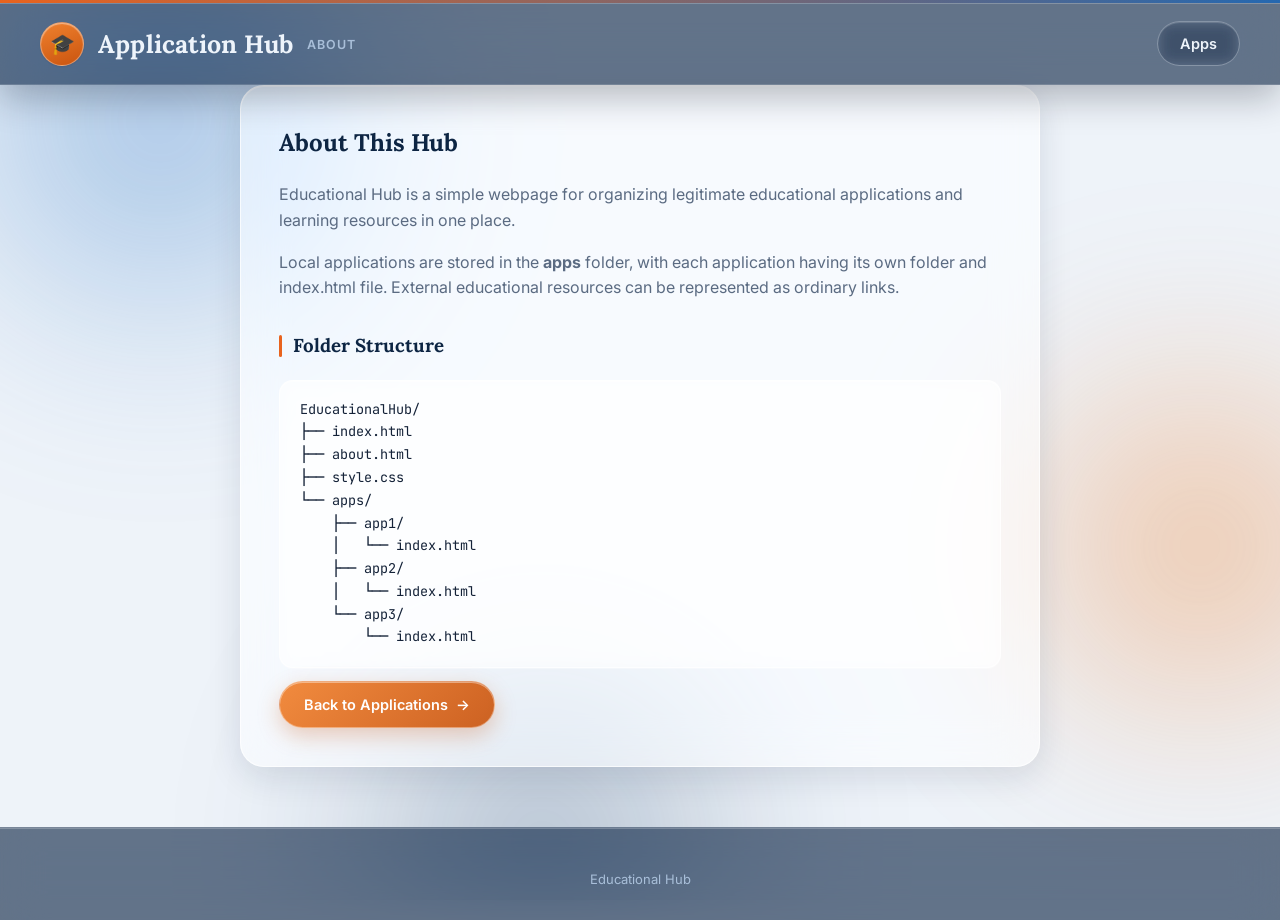
==== about.html @ bc54a3af "Add files via upload" ====
<!DOCTYPE html>
<html lang="en">
<head>
    <meta charset="UTF-8">
    <meta name="viewport" content="width=device-width, initial-scale=1.0">
    <title>About - Educational Hub</title>
    <link rel="stylesheet" href="style.css">
</head>

<body>

    <div class="bg-glow" aria-hidden="true">
        <span class="bg-glow__blob bg-glow__blob--1"></span>
        <span class="bg-glow__blob bg-glow__blob--2"></span>
        <span class="bg-glow__blob bg-glow__blob--3"></span>
    </div>

    <header class="topbar">
        <div>
            <h1>Application Hub</h1>
            <p class="subtitle">About</p>
        </div>

        <a href="index.html" class="nav-button">
            Apps
        </a>
    </header>

    <main>

        <section class="about-card">

            <h2>About This Hub</h2>

            <p>
                Educational Hub is a simple webpage for organizing legitimate
                educational applications and learning resources in one place.
            </p>

            <p>
                Local applications are stored in the <strong>apps</strong> folder,
                with each application having its own folder and index.html file.
                External educational resources can be represented as ordinary links.
            </p>

            <h3>Folder Structure</h3>

            <pre><code>EducationalHub/
├── index.html
├── about.html
├── style.css
└── apps/
    ├── app1/
    │   └── index.html
    ├── app2/
    │   └── index.html
    └── app3/
        └── index.html</code></pre>

            <a href="index.html" class="app-button">
                Back to Applications
            </a>

        </section>

    </main>

    <footer>
        <p>Educational Hub</p>
    </footer>

</body>
</html>
---- style.css ----
/* =========================
   FONTS

   Lora (serif) carries headings for a more academic, institutional
   feel. Inter carries body copy and UI for clean readability.
   JetBrains Mono is kept only for code/folder-structure blocks.
========================= */

@import url('https://fonts.googleapis.com/css2?family=Inter:wght@400;500;600;700&family=Lora:wght@600;700&family=JetBrains+Mono:wght@400;600&display=swap');

/* =========================
   GENERAL / COLOR SYSTEM

   School colors first: navy/blue as the professional base, orange
   as the energetic accent reserved for calls-to-action and highlights.
========================= */

* {
    box-sizing: border-box;
}

:root {
    /* Navy / blue -- primary identity */
    --navy-900: #0d2543;
    --navy-800: #123761;
    --blue-700: #1d5fa6;
    --blue-600: #2568b0;
    --blue-500: #3c82cc;
    --blue-100: #e6f0fa;

    /* Orange -- accent / calls to action */
    --orange-700: #c9540f;
    --orange-600: #e8631e;
    --orange-500: #f0812e;
    --orange-100: #fdecdd;

    /* Neutrals */
    --bg: #eef3f9;
    --surface: #ffffff;
    --border: #e1e7ef;
    --border-strong: #cdd8e6;
    --text: #142238;
    --text-dim: #5b6b82;
    --text-on-dark: #eef4fb;
    --text-on-dark-dim: #a9bfd9;

    --shadow-sm: 0 1px 2px rgba(13, 37, 67, 0.06), 0 1px 1px rgba(13, 37, 67, 0.04);
    --shadow-md: 0 8px 20px rgba(13, 37, 67, 0.08), 0 2px 6px rgba(13, 37, 67, 0.06);
    --shadow-lg: 0 20px 44px rgba(13, 37, 67, 0.14);

    /* ---- Glass surface system ----
       Light glass = frosted white panels (cards, footer well, code blocks).
       Dark glass   = frosted navy panels (topbar, hero, footer, viewer bar).
       Every glass surface pairs a translucent fill with a soft inset
       highlight along its top edge, mimicking light catching a curved
       glass rim, plus an ambient shadow for depth underneath. */
    --glass-blur: 22px;

    --glass-light-bg: rgba(255, 255, 255, 0.58);
    --glass-light-bg-strong: rgba(255, 255, 255, 0.74);
    --glass-light-border: rgba(255, 255, 255, 0.7);
    --glass-light-highlight: rgba(255, 255, 255, 0.55);
    --glass-light-shadow: 0 10px 34px rgba(13, 37, 67, 0.12);
    --glass-light-shadow-hover: 0 18px 44px rgba(13, 37, 67, 0.18);

    --glass-dark-bg: rgba(13, 37, 67, 0.62);
    --glass-dark-border: rgba(255, 255, 255, 0.14);
    --glass-dark-highlight: rgba(255, 255, 255, 0.22);
    --glass-dark-shadow: 0 12px 36px rgba(6, 16, 30, 0.28);
}

html {
    scroll-behavior: smooth;
}

body {
    margin: 0;
    min-height: 100vh;
    position: relative;

    font-family: 'Inter', Arial, Helvetica, sans-serif;
    line-height: 1.6;

    color: var(--text);
    background: var(--bg);

    overflow-x: hidden;
}

/* =========================
   AMBIENT BACKGROUND GLOW
   Soft, fixed, blurred color underneath everything. This is what the
   frosted glass surfaces (topbar, hero, cards, footer) actually pick
   up through backdrop-filter -- without color behind them, glass
   panels just look like plain gray boxes.
========================= */

.bg-glow {
    position: fixed;
    inset: 0;
    z-index: -1;
    overflow: hidden;
    pointer-events: none;
}

.bg-glow__blob {
    position: absolute;
    border-radius: 50%;
    filter: blur(90px);
    opacity: 0.5;
}

.bg-glow__blob--1 {
    width: 560px;
    height: 560px;
    top: -160px;
    left: -120px;
    background: radial-gradient(circle, var(--blue-500), transparent 70%);
    animation: glowDrift1 50s ease-in-out infinite alternate;
}

.bg-glow__blob--2 {
    width: 480px;
    height: 480px;
    top: 34%;
    right: -160px;
    background: radial-gradient(circle, var(--orange-500), transparent 70%);
    animation: glowDrift2 60s ease-in-out infinite alternate;
}

.bg-glow__blob--3 {
    width: 520px;
    height: 520px;
    bottom: -200px;
    left: 22%;
    background: radial-gradient(circle, var(--navy-800), transparent 70%);
    opacity: 0.35;
    animation: glowDrift3 70s ease-in-out infinite alternate;
}

@keyframes glowDrift1 {
    from { transform: translate(0, 0); }
    to   { transform: translate(70px, 50px); }
}
@keyframes glowDrift2 {
    from { transform: translate(0, 0); }
    to   { transform: translate(-60px, 70px); }
}
@keyframes glowDrift3 {
    from { transform: translate(0, 0); }
    to   { transform: translate(50px, -60px); }
}

h1, h2, h3 {
    font-family: 'Lora', Georgia, serif;
}

/* Thin school-color bar fixed to the very top of the viewport --
   a simple, classic branding touch that now sits above the glass. */
body::before {
    content: '';
    position: fixed;
    top: 0; left: 0; right: 0;
    height: 3px;
    z-index: 60;
    background: linear-gradient(90deg, var(--orange-600), var(--blue-600));
    pointer-events: none;
}

::-webkit-scrollbar {
    width: 10px;
    height: 10px;
}
::-webkit-scrollbar-track {
    background: var(--bg);
}
::-webkit-scrollbar-thumb {
    background: var(--border-strong);
    border-radius: 10px;
    border: 2px solid var(--bg);
}
::-webkit-scrollbar-thumb:hover {
    background: var(--blue-500);
}

::selection {
    background: var(--orange-100);
    color: var(--navy-900);
}

:focus-visible {
    outline: 2px solid var(--blue-600);
    outline-offset: 3px;
    border-radius: 6px;
}


/* =========================
   TOP BAR
========================= */

.topbar {
    display: flex;
    justify-content: space-between;
    align-items: center;

    padding: 18px 40px;
    margin-top: 3px; /* clears the fixed color bar */

    background: var(--glass-dark-bg);
    backdrop-filter: blur(var(--glass-blur)) saturate(160%);
    -webkit-backdrop-filter: blur(var(--glass-blur)) saturate(160%);
    border-bottom: 1px solid var(--glass-dark-border);
    box-shadow:
        inset 0 1px 0 var(--glass-dark-highlight),
        var(--glass-dark-shadow);

    position: sticky;
    top: 3px;
    z-index: 50;
}

.topbar > div,
.app-brand {
    display: flex;
    align-items: center;
    gap: 14px;
}

/* Small circular monogram badge standing in for a school/hub crest */
.topbar > div::before,
.app-brand::before {
    content: '\1F393';
    display: flex;
    align-items: center;
    justify-content: center;
    flex: 0 0 auto;

    width: 42px;
    height: 42px;

    font-size: 20px;

    background: linear-gradient(160deg, var(--orange-500), var(--orange-700));
    border-radius: 50%;
    border: 1px solid rgba(255, 255, 255, 0.35);
    box-shadow:
        inset 0 1px 1px rgba(255, 255, 255, 0.45),
        var(--shadow-sm);
}

.topbar h1 {
    margin: 0;

    color: var(--text-on-dark);
    font-size: 25px;
    font-weight: 700;
    letter-spacing: 0.2px;
}

.subtitle {
    margin: 2px 0 0;
    color: var(--text-on-dark-dim);
    font-family: 'Inter', sans-serif;
    font-size: 12.5px;
    font-weight: 600;
    letter-spacing: 1px;
    text-transform: uppercase;
}


/* =========================
   NAVIGATION
========================= */

.nav-button {
    display: inline-block;

    padding: 10px 22px;

    color: var(--text-on-dark);
    background: rgba(255, 255, 255, 0.08);
    backdrop-filter: blur(8px);
    -webkit-backdrop-filter: blur(8px);
    border: 1px solid rgba(238, 244, 251, 0.32);

    text-decoration: none;
    border-radius: 999px;
    font-weight: 600;
    font-size: 14.5px;

    box-shadow: inset 0 1px 0 rgba(255, 255, 255, 0.14);
    transition: background-color 0.2s ease, border-color 0.2s ease, transform 0.2s ease;
}

.nav-button:hover {
    background: rgba(238, 244, 251, 0.16);
    border-color: var(--orange-500);
    transform: translateY(-1px);
}

.nav-button:active {
    background: rgba(238, 244, 251, 0.22);
    transform: translateY(0);
}


/* =========================
   PRIMARY ACTION BUTTONS
   Translucent orange glass pills, shared by every "open/launch" style
   button across the site. A soft inner highlight along the top edge
   stands in for light catching a curved glass rim.
========================= */

.app-button,
.home-button,
.fullscreen-button,
.back-button {
    display: inline-flex;
    align-items: center;
    gap: 8px;

    padding: 11px 24px;

    color: #ffffff;
    background: linear-gradient(135deg, rgba(240, 129, 46, 0.92), rgba(201, 84, 15, 0.92));
    backdrop-filter: blur(10px);
    -webkit-backdrop-filter: blur(10px);
    border: 1px solid rgba(255, 255, 255, 0.35);

    text-decoration: none;
    border-radius: 999px;

    font-family: 'Inter', sans-serif;
    font-weight: 600;
    font-size: 14.5px;
    cursor: pointer;

    box-shadow:
        inset 0 1px 0 rgba(255, 255, 255, 0.4),
        0 8px 22px rgba(201, 84, 15, 0.28);
    transition: background-color 0.18s ease, transform 0.18s ease, box-shadow 0.18s ease, filter 0.18s ease;
}

.app-button:hover,
.home-button:hover,
.fullscreen-button:hover,
.back-button:hover {
    filter: brightness(1.08);
    transform: translateY(-2px);
    box-shadow:
        inset 0 1px 0 rgba(255, 255, 255, 0.5),
        0 14px 32px rgba(201, 84, 15, 0.36);
}

.app-button:active,
.home-button:active,
.fullscreen-button:active,
.back-button:active {
    transform: translateY(0);
    filter: brightness(0.96);
}

.fullscreen-button svg {
    width: 16px;
    height: 16px;
}


/* =========================
   MAIN
========================= */

main {
    width: min(1100px, 90%);
    margin: 0 auto 60px;
}

/* =========================
   HERO BANNER
   A rounded, floating glass panel rather than a full-bleed hard-edged
   block -- it sits inset within the content column so its rounded
   corners and blurred edges read as glass, not a corporate banner.
========================= */

.hero {
    position: relative;
    overflow: hidden;

    width: 100%;
    margin: 0 0 48px;
    padding: 56px clamp(24px, 6vw, 64px);

    border-radius: 32px;
    background: var(--glass-dark-bg);
    backdrop-filter: blur(30px) saturate(160%);
    -webkit-backdrop-filter: blur(30px) saturate(160%);
    border: 1px solid var(--glass-dark-border);
    box-shadow:
        inset 0 1px 0 var(--glass-dark-highlight),
        var(--glass-dark-shadow);
}

/* Diagonal light sheen, like a reflection sweeping across curved glass */
.hero::before {
    content: '';
    position: absolute;
    top: -60%;
    left: -20%;
    width: 70%;
    height: 220%;
    background: linear-gradient(115deg, rgba(255, 255, 255, 0.16), transparent 45%);
    transform: rotate(-12deg);
    pointer-events: none;
}

/* One soft color bloom for warmth, tucked in the far corner */
.hero::after {
    content: '';
    position: absolute;
    width: 320px;
    height: 320px;
    bottom: -160px;
    right: -80px;
    border-radius: 50%;
    filter: blur(70px);
    background: radial-gradient(circle, rgba(232, 99, 30, 0.4), transparent 70%);
    pointer-events: none;
    animation: driftSoft 46s ease-in-out infinite alternate;
}

@keyframes driftSoft {
    from { transform: translate(0, 0) scale(1); }
    to   { transform: translate(-4%, 4%) scale(1.08); }
}

.hero h2,
.hero p {
    position: relative;
    max-width: 620px;
}

.hero h2 {
    margin: 0 0 10px;

    color: var(--text-on-dark);
    font-size: 34px;
    font-weight: 700;
}

.hero p {
    margin: 0;
    color: var(--text-on-dark-dim);
    font-size: 16px;
}


/* =========================
   APP GRID
========================= */

.app-grid {
    display: grid;

    grid-template-columns:
        repeat(auto-fill, minmax(260px, 320px));

    gap: 20px;
}


/* =========================
   CATEGORIES
   Styled like a course catalog: a colored subject tab rather than a
   fading rule line.
========================= */

.category-section {
    margin-bottom: 40px;
}

.category-title {
    display: flex;
    align-items: center;
    margin: 0 0 18px;

    color: var(--navy-900);
    font-size: 18px;
    font-weight: 700;
    letter-spacing: 0.2px;
}

.category-title::before {
    content: '';
    display: inline-block;
    width: 10px;
    height: 10px;
    margin-right: 10px;
    border-radius: 50%;
    background: var(--orange-600);
    box-shadow: 0 0 0 4px rgba(232, 99, 30, 0.16);
}

.category-title::after {
    content: '';
    flex: 1;
    height: 1px;
    margin-left: 16px;
    background: var(--border-strong);
}


/* =========================
   FAVORITE SPOTLIGHT
   Rendered as a wide "pinned resource" banner rather than a large
   centered glowing card, so it reads like a dashboard quick-access
   strip instead of a hero game tile.
========================= */

.favorite-section {
    display: flex;
    margin-bottom: 40px;
}

.app-card.featured {
    width: 100%;
    max-width: none;
    min-height: 0;

    flex-direction: row;
    flex-wrap: wrap;
    align-items: center;
    row-gap: 6px;
    column-gap: 24px;

    padding: 26px 30px;

    background: var(--glass-light-bg-strong);
    border: 1px solid var(--glass-light-border);
    border-radius: 20px;
    box-shadow:
        inset 4px 0 0 rgba(232, 99, 30, 0.55),
        inset 0 1px 0 var(--glass-light-highlight),
        var(--glass-light-shadow);
}

.app-card.featured .app-icon {
    width: 60px;
    height: 60px;
    margin-bottom: 0;
    font-size: 28px;
}

.app-card.featured .app-info {
    flex: 1;
}

.app-card.featured .app-info h3 {
    font-size: 20px;
}

.app-card.featured .app-info p {
    margin-bottom: 0;
}

.app-card.featured .app-button {
    margin-top: 14px;
}

.featured-badge {
    display: inline-flex;
    align-items: center;
    gap: 6px;

    color: var(--orange-700);
    font-family: 'Inter', sans-serif;
    font-size: 11.5px;
    font-weight: 700;
    letter-spacing: 0.6px;
    text-transform: uppercase;
}

.app-card.featured .featured-badge {
    flex: 1 0 100%;
    order: -1;
}


/* =========================
   FAVORITE TOGGLE (star)
========================= */

.app-card .fav-toggle {
    position: absolute;
    top: 14px;
    right: 14px;

    width: 32px;
    height: 32px;

    display: flex;
    align-items: center;
    justify-content: center;

    background: rgba(255, 255, 255, 0.5);
    backdrop-filter: blur(6px);
    -webkit-backdrop-filter: blur(6px);
    border: 1.5px solid rgba(255, 255, 255, 0.7);
    border-radius: 50%;

    color: var(--text-dim);
    font-size: 15px;
    line-height: 1;
    cursor: pointer;

    box-shadow: inset 0 1px 0 rgba(255, 255, 255, 0.5);
    transition: color 0.18s ease, border-color 0.18s ease, transform 0.18s ease, background-color 0.18s ease;
}

.app-card .fav-toggle:hover {
    transform: scale(1.08);
    color: var(--orange-600);
    border-color: var(--orange-500);
}

.app-card .fav-toggle.is-fav {
    color: var(--orange-600);
    border-color: var(--orange-500);
    background: var(--orange-100);
}

.app-card.featured .fav-toggle {
    position: static;
    align-self: flex-start;
    margin-left: auto;
}


/* =========================
   APP CARD
   Frosted glass resource tiles: translucent fill, blurred backdrop,
   a soft sheen along the top, and a gentle lift on hover.
========================= */

.app-card {
    display: flex;
    flex-direction: column;

    min-height: 240px;

    padding: 24px;

    background: var(--glass-light-bg);
    backdrop-filter: blur(var(--glass-blur)) saturate(160%);
    -webkit-backdrop-filter: blur(var(--glass-blur)) saturate(160%);
    border: 1px solid var(--glass-light-border);
    border-radius: 20px;

    position: relative;
    overflow: hidden;

    box-shadow:
        inset 0 1px 0 var(--glass-light-highlight),
        var(--glass-light-shadow);
    transition: transform 0.22s ease, border-color 0.22s ease, box-shadow 0.22s ease;
}

/* Soft diagonal sheen across the top of the card, like light on glass */
.app-card::before {
    content: '';
    position: absolute;
    inset: 0;
    background: linear-gradient(160deg, rgba(255, 255, 255, 0.4), transparent 42%);
    pointer-events: none;
}

/* Cursor-following highlight -- light refracting across the glass as
   the pointer moves. --mx/--my are set by the page's mousemove
   listener; they default to center so the card looks fine before
   the first pointer move. */
.app-card::after {
    content: '';
    position: absolute;
    inset: 0;
    background: radial-gradient(240px circle at var(--mx, 50%) var(--my, 50%), rgba(255, 255, 255, 0.4), transparent 60%);
    opacity: 0;
    transition: opacity 0.3s ease;
    pointer-events: none;
}

.app-card:hover::after {
    opacity: 1;
}

/* Keep real content above the sheen/glow layers */
.app-card > * {
    position: relative;
    z-index: 1;
}

.app-card:hover {
    border-color: rgba(60, 130, 204, 0.55);
    transform: translateY(-4px);
    box-shadow:
        inset 0 1px 0 var(--glass-light-highlight),
        var(--glass-light-shadow-hover);
}


/* =========================
   APP ICON
========================= */

.app-icon {
    display: flex;

    align-items: center;
    justify-content: center;

    width: 56px;
    height: 56px;

    margin-bottom: 16px;

    font-size: 26px;

    background: linear-gradient(160deg, rgba(60, 130, 204, 0.32), rgba(60, 130, 204, 0.1));
    backdrop-filter: blur(6px);
    -webkit-backdrop-filter: blur(6px);
    border: 1px solid rgba(255, 255, 255, 0.5);
    border-radius: 16px;
    box-shadow: inset 0 1px 0 rgba(255, 255, 255, 0.5);

    transition: transform 0.2s ease;
}

.app-card:hover .app-icon {
    transform: scale(1.05);
}


/* =========================
   APP INFORMATION
========================= */

.app-info {
    display: flex;
    flex-direction: column;

    flex: 1;
    position: relative;
}

.app-info h3 {
    margin: 0 0 8px;

    color: var(--navy-900);
    font-size: 18px;
    font-weight: 700;
}

.app-info p {
    margin-top: 0;
    margin-bottom: 18px;
    color: var(--text-dim);
    font-size: 14.5px;
}


/* =========================
   APP BUTTON
========================= */

.app-button {
    width: fit-content;
    margin-top: auto;
}

.app-button::after {
    content: '\2192';
    transition: transform 0.18s ease;
}

.app-button:hover::after {
    transform: translateX(3px);
}


/* =========================
   ABOUT PAGE
========================= */

.about-card {
    max-width: 800px;

    margin: 0 auto;
    padding: 38px;

    background: var(--glass-light-bg);
    backdrop-filter: blur(var(--glass-blur)) saturate(160%);
    -webkit-backdrop-filter: blur(var(--glass-blur)) saturate(160%);
    border: 1px solid var(--glass-light-border);
    border-radius: 24px;
    box-shadow:
        inset 0 1px 0 var(--glass-light-highlight),
        var(--glass-light-shadow);
}

.about-card h2 {
    margin-top: 0;
    color: var(--navy-900);
    font-weight: 700;
}

.about-card h3 {
    color: var(--navy-900);
    margin-top: 30px;
    position: relative;
    padding-left: 14px;
}

.about-card h3::before {
    content: '';
    position: absolute;
    left: 0;
    top: 4px;
    bottom: 4px;
    width: 3px;
    border-radius: 3px;
    background: var(--orange-600);
}

.about-card p {
    color: var(--text-dim);
}


/* =========================
   CODE / FOLDER STRUCTURE
========================= */

pre {
    overflow-x: auto;

    padding: 18px 20px;

    color: var(--text);
    background-color: rgba(255, 255, 255, 0.4);
    backdrop-filter: blur(8px);
    -webkit-backdrop-filter: blur(8px);

    border: 1px solid var(--glass-light-border);
    border-radius: 14px;
    box-shadow: inset 0 1px 0 rgba(255, 255, 255, 0.5);
}

code {
    font-family: 'JetBrains Mono', Consolas, monospace;
    font-size: 13.5px;
}


/* =========================
   FOOTER
========================= */

footer {
    padding: 28px;
    margin-top: 20px;

    text-align: center;

    background: var(--glass-dark-bg);
    backdrop-filter: blur(var(--glass-blur)) saturate(160%);
    -webkit-backdrop-filter: blur(var(--glass-blur)) saturate(160%);
    color: var(--text-on-dark-dim);
    font-size: 13px;
    font-family: 'Inter', sans-serif;
    border-top: 1px solid var(--glass-dark-border);
    box-shadow: inset 0 1px 0 var(--glass-dark-highlight);
}


/* =========================
   MOBILE
========================= */

@media (max-width: 600px) {

    :root {
        --glass-blur: 14px;
    }

    .topbar {
        padding: 14px 20px;
    }

    .topbar > div::before {
        width: 36px;
        height: 36px;
        font-size: 17px;
    }

    .topbar h1 {
        font-size: 20px;
    }

    .nav-button {
        padding: 8px 14px;
    }

    main {
        width: 92%;
    }

    .hero {
        padding: 40px 24px;
        border-radius: 24px;
    }

    .hero h2 {
        font-size: 26px;
    }

    .app-grid {
        grid-template-columns: 1fr;
    }

    .category-title {
        font-size: 16px;
    }

    .app-card.featured {
        flex-direction: column;
        align-items: flex-start;
    }

    .app-card.featured .fav-toggle {
        position: absolute;
        margin-left: 0;
    }

    .about-card {
        padding: 25px;
    }
}


/* =========================
   APP VIEWER
   Legacy embedded-app/iframe viewer shell, restyled to match the
   new light/navy/orange system in case a future app uses it.
========================= */

.app-viewer-page {
    min-height: 100vh;
    background: var(--bg);
}

.app-topbar {
    display: flex;
    align-items: center;
    justify-content: space-between;

    padding: 16px 30px;
    margin-top: 3px;

    background: var(--glass-dark-bg);
    backdrop-filter: blur(var(--glass-blur)) saturate(160%);
    -webkit-backdrop-filter: blur(var(--glass-blur)) saturate(160%);
    border-bottom: 1px solid var(--glass-dark-border);
    box-shadow: inset 0 1px 0 var(--glass-dark-highlight);
    position: sticky;
    top: 3px;
    z-index: 50;
}

.app-topbar h1 {
    margin: 0;
    color: var(--text-on-dark);
    font-size: 20px;
    font-weight: 700;
}

.app-container {
    width: min(1200px, 94%);
    margin: 30px auto;
}

.app-title {
    display: flex;
    align-items: flex-end;
    justify-content: space-between;
    gap: 20px;
    margin-bottom: 15px;
    flex-wrap: wrap;
}

.app-title h2 {
    margin: 0;
    color: var(--navy-900);
    font-size: 24px;
    font-weight: 700;
}

.app-title p {
    margin-top: 5px;
    color: var(--text-dim);
}


/* Actual app viewer box */

.app-box {
    width: 100%;
    height: 70vh;
    min-height: 450px;

    overflow: hidden;

    background-color: var(--glass-light-bg-strong);
    backdrop-filter: blur(var(--glass-blur)) saturate(160%);
    -webkit-backdrop-filter: blur(var(--glass-blur)) saturate(160%);

    border: 1px solid var(--glass-light-border);
    border-radius: 20px;
    box-shadow:
        inset 0 1px 0 var(--glass-light-highlight),
        var(--glass-light-shadow);

    position: relative;
}

.app-box iframe {
    display: block;

    width: 100%;
    height: 100%;

    border: none;

    background-color: var(--surface);
}

/* Native fullscreen: let the box fill the screen completely */
.app-box:fullscreen {
    border-radius: 0;
    border: none;
    width: 100vw;
    height: 100vh;
}

.app-box:-webkit-full-screen {
    border-radius: 0;
    border: none;
    width: 100vw;
    height: 100vh;
}


/* Back button below app viewer */

.app-controls {
    display: flex;
    justify-content: center;

    margin-top: 20px;
}


/* Mobile app layout */

@media (max-width: 600px) {

    .app-topbar {
        padding: 14px 18px;
    }

    .app-topbar h1 {
        font-size: 18px;
    }

    .app-container {
        width: 96%;
        margin: 20px auto;
    }

    .app-box {
        height: 65vh;
        min-height: 350px;
    }

    .app-title {
        flex-direction: column;
        align-items: flex-start;
    }
}


/* =========================
   MOTION SAFETY
   Respect users who've asked for reduced motion at the OS level --
   keep all the color/shape upgrades, drop the ambient animation.
========================= */

@media (prefers-reduced-motion: reduce) {
    html {
        scroll-behavior: auto;
    }
    .hero::before,
    .hero::after,
    .bg-glow__blob {
        animation: none !important;
    }
    * {
        transition-duration: 0.01ms !important;
    }
}
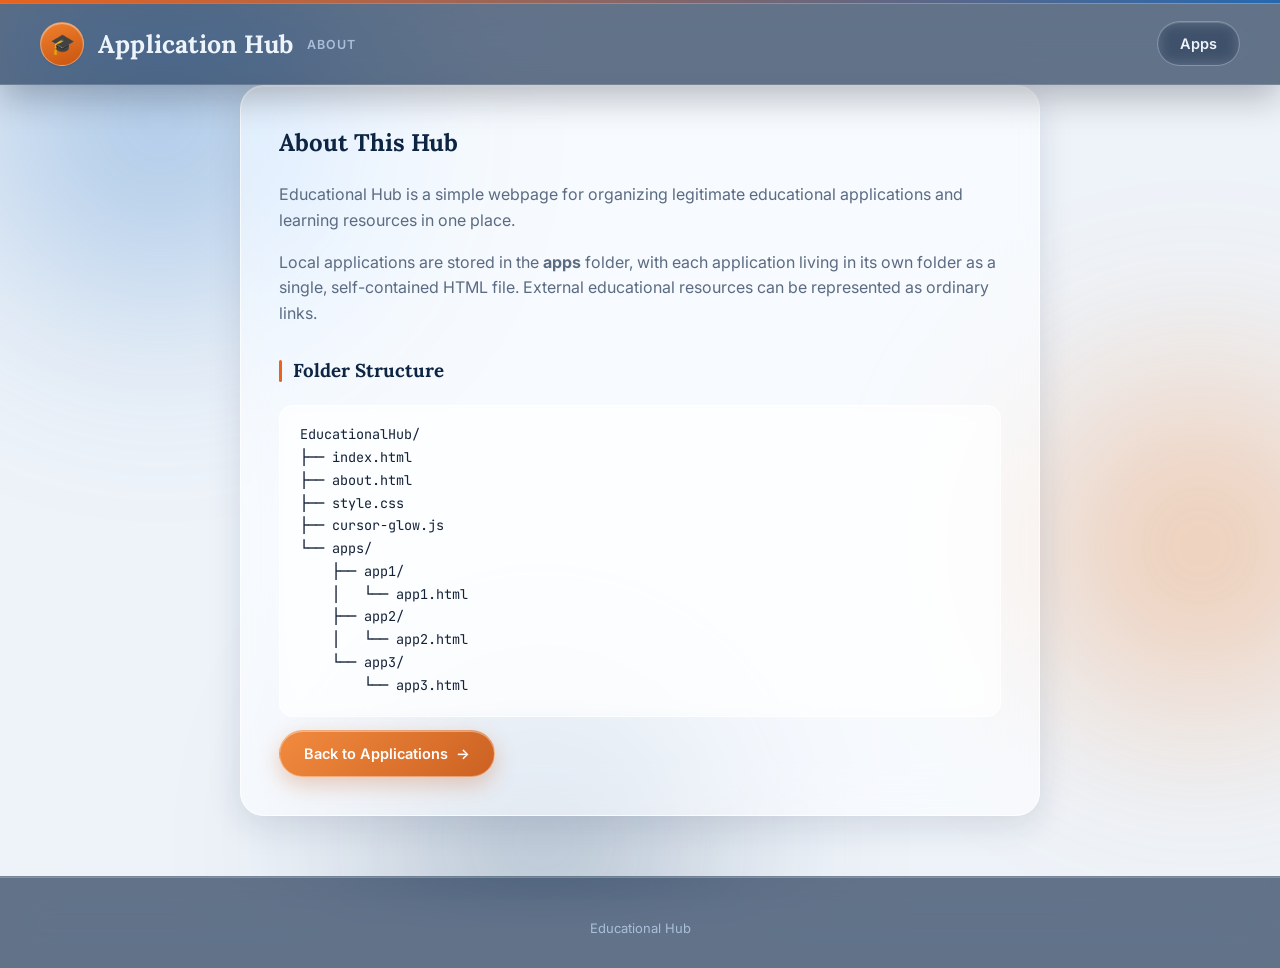
==== commit 578d455b: "About page glow fix" ====
--- a/about.html
+++ b/about.html
@@ -39,8 +39,9 @@
 
             <p>
                 Local applications are stored in the <strong>apps</strong> folder,
-                with each application having its own folder and index.html file.
-                External educational resources can be represented as ordinary links.
+                with each application living in its own folder as a single,
+                self-contained HTML file. External educational resources can
+                be represented as ordinary links.
             </p>
 
             <h3>Folder Structure</h3>
@@ -49,13 +50,14 @@
 ├── index.html
 ├── about.html
 ├── style.css
+├── cursor-glow.js
 └── apps/
     ├── app1/
-    │   └── index.html
+    │   └── app1.html
     ├── app2/
-    │   └── index.html
+    │   └── app2.html
     └── app3/
-        └── index.html</code></pre>
+        └── app3.html</code></pre>
 
             <a href="index.html" class="app-button">
                 Back to Applications
@@ -69,5 +71,6 @@
         <p>Educational Hub</p>
     </footer>
 
+    <script src="cursor-glow.js" defer></script>
 </body>
 </html>
--- a/style.css
+++ b/style.css
@@ -192,6 +192,15 @@
     outline: 2px solid var(--blue-600);
     outline-offset: 3px;
     border-radius: 6px;
+}
+
+/* A subtle mouse-only trail. The script does not load this effect for touch
+   devices or when the visitor requests reduced motion. */
+.cursor-glow-canvas {
+    position: fixed;
+    inset: 0;
+    z-index: 9999;
+    pointer-events: none;
 }
 
 
